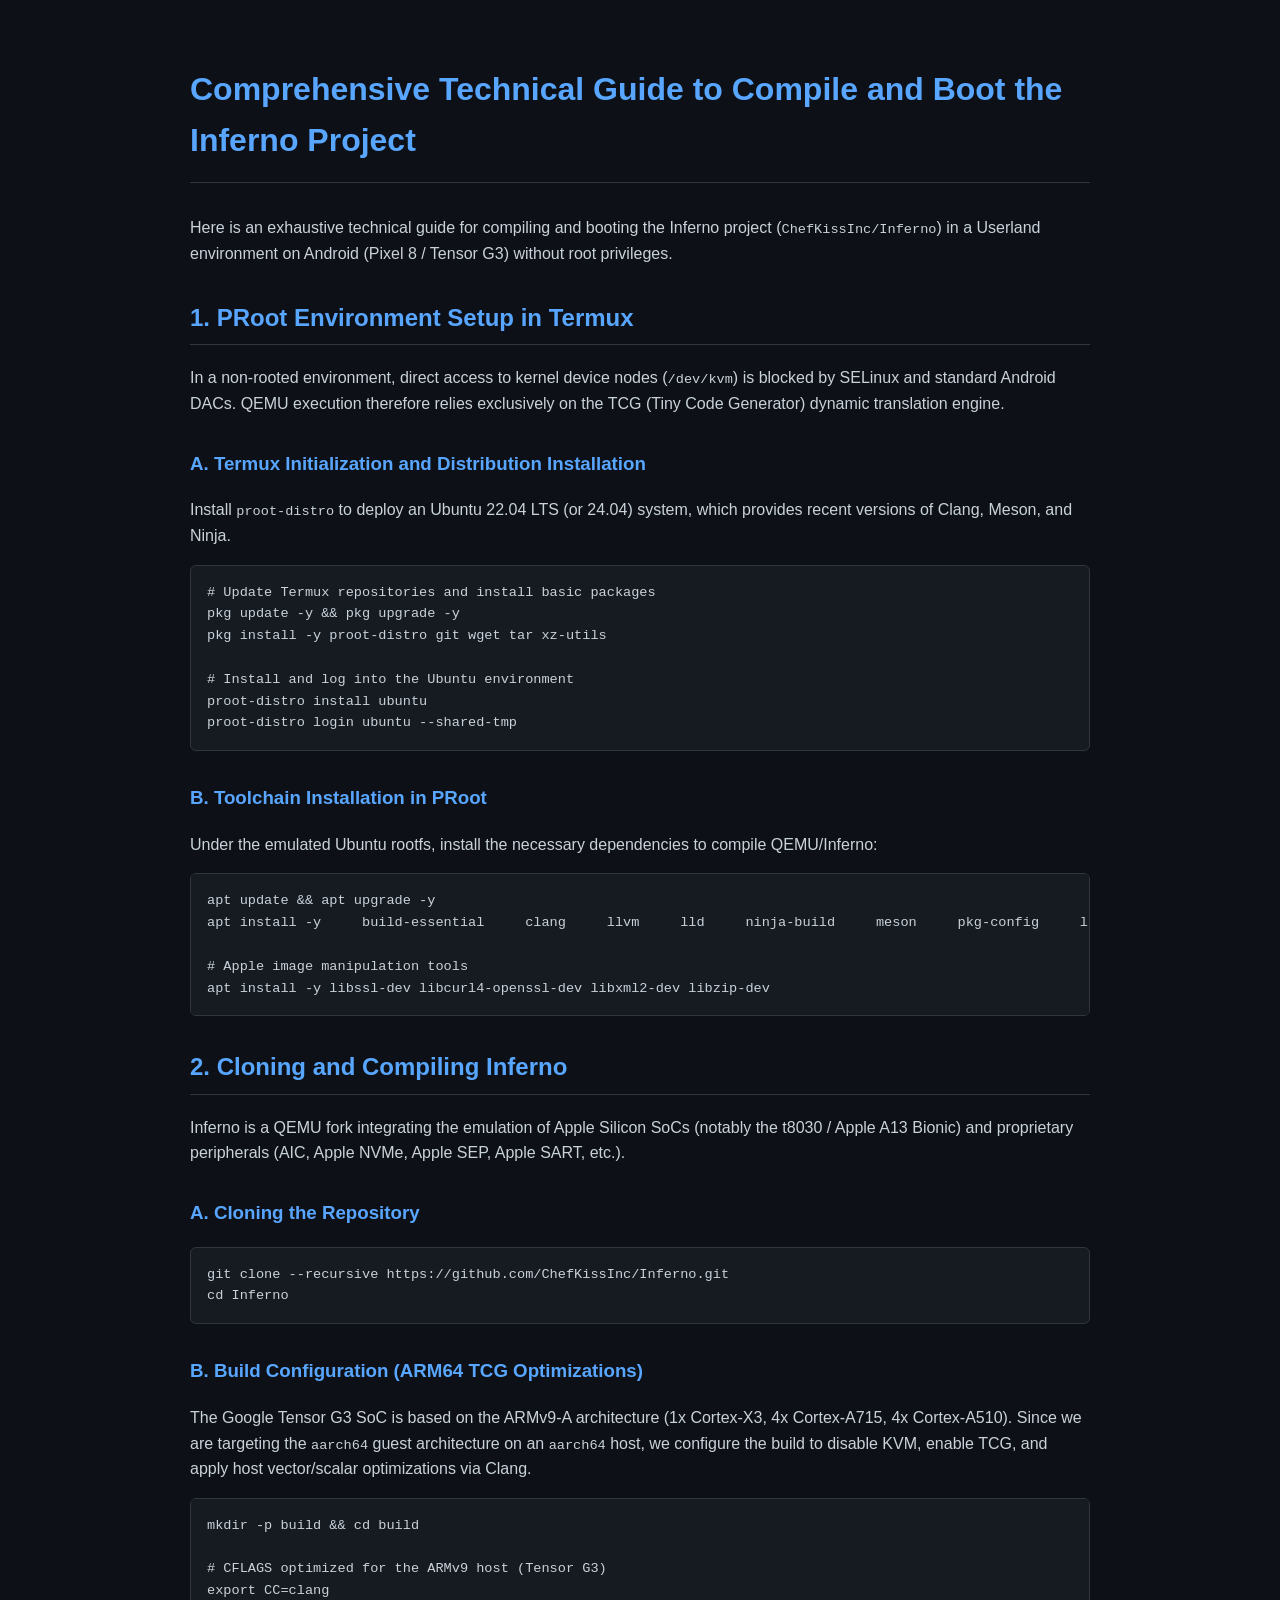
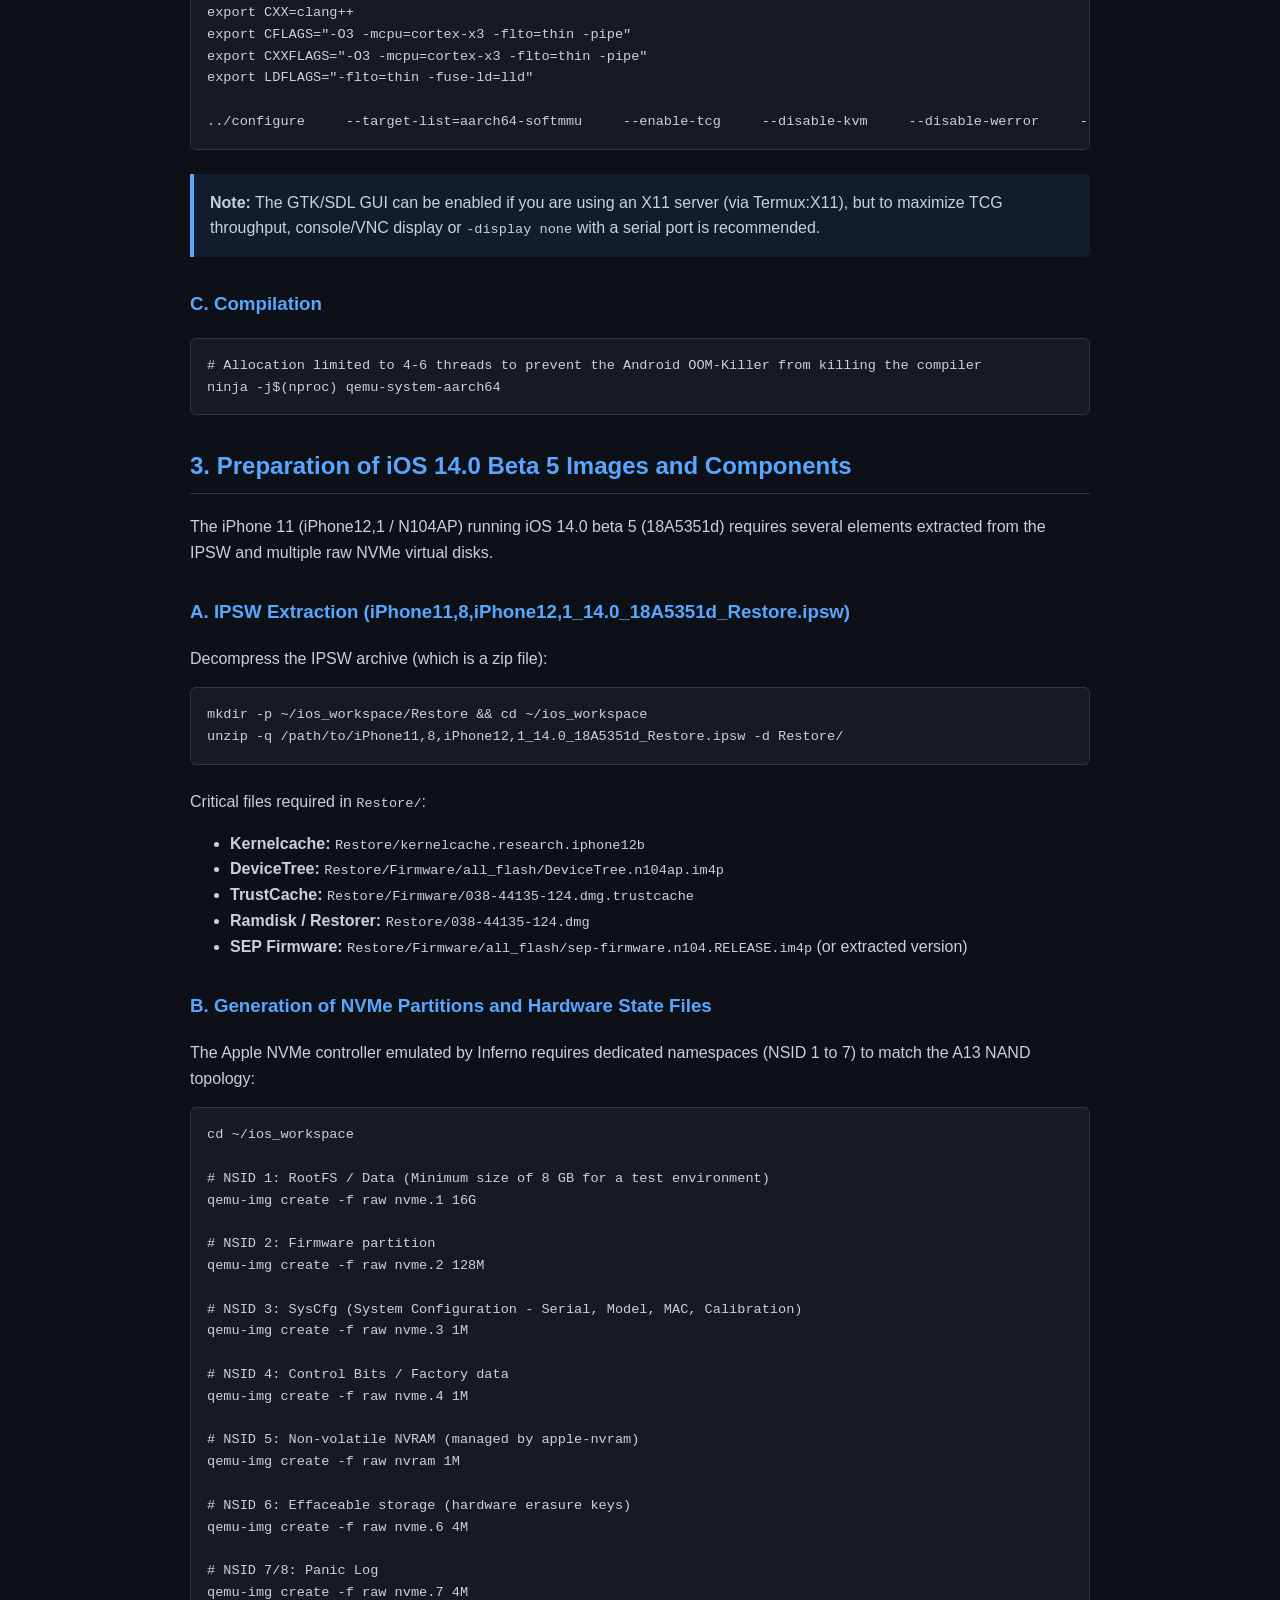
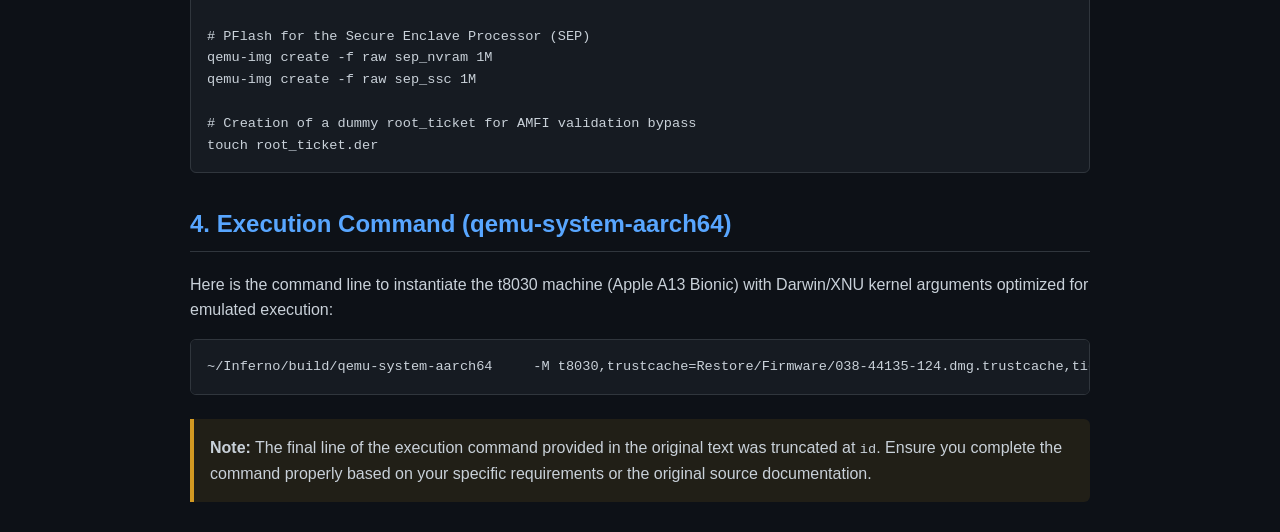
==== inferno_compilation_guide.html @ 0f3bca00 "Add guide Add Inferno (Apple Silicon Emulation) guide for Android Devices." ====
<!DOCTYPE html>
<html lang="en">
<head>
    <meta charset="UTF-8">
    <meta name="viewport" content="width=device-width, initial-scale=1.0">
    <title>Inferno Project Compilation Guide for Android</title>
    <style>
        :root {
            --bg-color: #0d1117;
            --text-color: #c9d1d9;
            --heading-color: #58a6ff;
            --code-bg: #161b22;
            --border-color: #30363d;
            --accent-color: #238636;
        }
        body {
            font-family: -apple-system, BlinkMacSystemFont, "Segoe UI", Helvetica, Arial, sans-serif;
            line-height: 1.6;
            color: var(--text-color);
            background-color: var(--bg-color);
            max-width: 900px;
            margin: 0 auto;
            padding: 2rem;
        }
        h1, h2, h3 {
            color: var(--heading-color);
            margin-top: 2rem;
        }
        h1 {
            border-bottom: 1px solid var(--border-color);
            padding-bottom: 0.5em;
            margin-bottom: 2rem;
        }
        h2 {
            border-bottom: 1px solid var(--border-color);
            padding-bottom: 0.3em;
        }
        p {
            margin-bottom: 1rem;
        }
        pre {
            background-color: var(--code-bg);
            border: 1px solid var(--border-color);
            border-radius: 6px;
            padding: 1rem;
            overflow-x: auto;
            margin-bottom: 1.5rem;
        }
        code {
            font-family: ui-monospace, SFMono-Regular, SF Mono, Menlo, Consolas, Liberation Mono, monospace;
            font-size: 85%;
        }
        .note {
            padding: 1rem;
            background-color: rgba(56, 139, 253, 0.1);
            border-left: 4px solid var(--heading-color);
            border-radius: 0 6px 6px 0;
            margin-bottom: 1.5rem;
        }
        .warning {
            padding: 1rem;
            background-color: rgba(210, 153, 34, 0.1);
            border-left: 4px solid #d29922;
            border-radius: 0 6px 6px 0;
            margin-top: 1rem;
        }
    </style>
</head>
<body>

    <h1>Comprehensive Technical Guide to Compile and Boot the Inferno Project</h1>
    <p>Here is an exhaustive technical guide for compiling and booting the Inferno project (<code>ChefKissInc/Inferno</code>) in a Userland environment on Android (Pixel 8 / Tensor G3) without root privileges.</p>

    <h2>1. PRoot Environment Setup in Termux</h2>
    <p>In a non-rooted environment, direct access to kernel device nodes (<code>/dev/kvm</code>) is blocked by SELinux and standard Android DACs. QEMU execution therefore relies exclusively on the TCG (Tiny Code Generator) dynamic translation engine.</p>

    <h3>A. Termux Initialization and Distribution Installation</h3>
    <p>Install <code>proot-distro</code> to deploy an Ubuntu 22.04 LTS (or 24.04) system, which provides recent versions of Clang, Meson, and Ninja.</p>
    
    <pre><code># Update Termux repositories and install basic packages
pkg update -y && pkg upgrade -y
pkg install -y proot-distro git wget tar xz-utils

# Install and log into the Ubuntu environment
proot-distro install ubuntu
proot-distro login ubuntu --shared-tmp</code></pre>

    <h3>B. Toolchain Installation in PRoot</h3>
    <p>Under the emulated Ubuntu rootfs, install the necessary dependencies to compile QEMU/Inferno:</p>
    
    <pre><code>apt update && apt upgrade -y
apt install -y     build-essential     clang     llvm     lld     ninja-build     meson     pkg-config     libglib2.0-dev     libpixman-1-dev     libfdt-dev     libcapstone-dev     libslirp-dev     libpng-dev     libjpeg-turbo8-dev     python3     python3-pip     python3-setuptools     python3-venv     bison     flex     libgcrypt20-dev     libgnutls28-dev     libepoxy-dev

# Apple image manipulation tools
apt install -y libssl-dev libcurl4-openssl-dev libxml2-dev libzip-dev</code></pre>

    <h2>2. Cloning and Compiling Inferno</h2>
    <p>Inferno is a QEMU fork integrating the emulation of Apple Silicon SoCs (notably the t8030 / Apple A13 Bionic) and proprietary peripherals (AIC, Apple NVMe, Apple SEP, Apple SART, etc.).</p>

    <h3>A. Cloning the Repository</h3>
    <pre><code>git clone --recursive https://github.com/ChefKissInc/Inferno.git
cd Inferno</code></pre>

    <h3>B. Build Configuration (ARM64 TCG Optimizations)</h3>
    <p>The Google Tensor G3 SoC is based on the ARMv9-A architecture (1x Cortex-X3, 4x Cortex-A715, 4x Cortex-A510). Since we are targeting the <code>aarch64</code> guest architecture on an <code>aarch64</code> host, we configure the build to disable KVM, enable TCG, and apply host vector/scalar optimizations via Clang.</p>

    <pre><code>mkdir -p build && cd build

# CFLAGS optimized for the ARMv9 host (Tensor G3)
export CC=clang
export CXX=clang++
export CFLAGS="-O3 -mcpu=cortex-x3 -flto=thin -pipe"
export CXXFLAGS="-O3 -mcpu=cortex-x3 -flto=thin -pipe"
export LDFLAGS="-flto=thin -fuse-ld=lld"

../configure     --target-list=aarch64-softmmu     --enable-tcg     --disable-kvm     --disable-werror     --disable-docs     --disable-gtk     --disable-sdl     --enable-slirp     --enable-pie     --extra-cflags="$CFLAGS"     --extra-ldflags="$LDFLAGS"</code></pre>

    <div class="note">
        <strong>Note:</strong> The GTK/SDL GUI can be enabled if you are using an X11 server (via Termux:X11), but to maximize TCG throughput, console/VNC display or <code>-display none</code> with a serial port is recommended.
    </div>

    <h3>C. Compilation</h3>
    <pre><code># Allocation limited to 4-6 threads to prevent the Android OOM-Killer from killing the compiler
ninja -j$(nproc) qemu-system-aarch64</code></pre>

    <h2>3. Preparation of iOS 14.0 Beta 5 Images and Components</h2>
    <p>The iPhone 11 (iPhone12,1 / N104AP) running iOS 14.0 beta 5 (18A5351d) requires several elements extracted from the IPSW and multiple raw NVMe virtual disks.</p>

    <h3>A. IPSW Extraction (iPhone11,8,iPhone12,1_14.0_18A5351d_Restore.ipsw)</h3>
    <p>Decompress the IPSW archive (which is a zip file):</p>
    
    <pre><code>mkdir -p ~/ios_workspace/Restore && cd ~/ios_workspace
unzip -q /path/to/iPhone11,8,iPhone12,1_14.0_18A5351d_Restore.ipsw -d Restore/</code></pre>

    <p>Critical files required in <code>Restore/</code>:</p>
    <ul>
        <li><strong>Kernelcache:</strong> <code>Restore/kernelcache.research.iphone12b</code></li>
        <li><strong>DeviceTree:</strong> <code>Restore/Firmware/all_flash/DeviceTree.n104ap.im4p</code></li>
        <li><strong>TrustCache:</strong> <code>Restore/Firmware/038-44135-124.dmg.trustcache</code></li>
        <li><strong>Ramdisk / Restorer:</strong> <code>Restore/038-44135-124.dmg</code></li>
        <li><strong>SEP Firmware:</strong> <code>Restore/Firmware/all_flash/sep-firmware.n104.RELEASE.im4p</code> (or extracted version)</li>
    </ul>

    <h3>B. Generation of NVMe Partitions and Hardware State Files</h3>
    <p>The Apple NVMe controller emulated by Inferno requires dedicated namespaces (NSID 1 to 7) to match the A13 NAND topology:</p>

    <pre><code>cd ~/ios_workspace

# NSID 1: RootFS / Data (Minimum size of 8 GB for a test environment)
qemu-img create -f raw nvme.1 16G

# NSID 2: Firmware partition
qemu-img create -f raw nvme.2 128M

# NSID 3: SysCfg (System Configuration - Serial, Model, MAC, Calibration)
qemu-img create -f raw nvme.3 1M

# NSID 4: Control Bits / Factory data
qemu-img create -f raw nvme.4 1M

# NSID 5: Non-volatile NVRAM (managed by apple-nvram)
qemu-img create -f raw nvram 1M

# NSID 6: Effaceable storage (hardware erasure keys)
qemu-img create -f raw nvme.6 4M

# NSID 7/8: Panic Log
qemu-img create -f raw nvme.7 4M

# PFlash for the Secure Enclave Processor (SEP)
qemu-img create -f raw sep_nvram 1M
qemu-img create -f raw sep_ssc 1M

# Creation of a dummy root_ticket for AMFI validation bypass
touch root_ticket.der</code></pre>

    <h2>4. Execution Command (qemu-system-aarch64)</h2>
    <p>Here is the command line to instantiate the t8030 machine (Apple A13 Bionic) with Darwin/XNU kernel arguments optimized for emulated execution:</p>

    <pre><code>~/Inferno/build/qemu-system-aarch64     -M t8030,trustcache=Restore/Firmware/038-44135-124.dmg.trustcache,ticket=root_ticket.der,kaslr-off=true     -kernel Restore/kernelcache.research.iphone12b     -dtb Restore/Firmware/all_flash/DeviceTree.n104ap.im4p     -initrd Restore/038-44135-124.dmg     -append "tlto_us=-1 mtxspin=-1 agm-genuine=1 agm-authentic=1 agm-trusted=1 serial=3 launchd_unsecure_cache=1 wdt=-1 -v -vm_compressor_wk_sw"     -smp 4     -m 4G     -serial mon:stdio     -nographic     -drive file=sep_nvram,if=pflash,format=raw     -drive file=sep_ssc,if=pflash,format=raw     -drive file=nvme.1,format=raw,if=none,id=drive.1     -device nvme-ns,drive=drive.1,bus=nvme-bus.0,nsid=1,nstype=1,logical_block_size=4096,physical_block_size=4096     -drive file=nvme.2,format=raw,if=none,id=drive.2     -device nvme-ns,drive=drive.2,bus=nvme-bus.0,nsid=2,nstype=2,logical_block_size=4096,physical_block_size=4096     -drive file=nvme.3,format=raw,if=none,id=drive.3     -device nvme-ns,drive=drive.3,bus=nvme-bus.0,nsid=3,nstype=3,logical_block_size=4096,physical_block_size=4096     -drive file=nvme.4,format=raw,if=none,id=drive.4     -device nvme-ns,drive=drive.4,bus=nvme-bus.0,nsid=4,nstype=4,logical_block_size=4096,physical_block_size=4096     -drive file=nvram,if=none,format=raw,id=nvram     -device apple-nvram,drive=nvram,bus=nvme-bus.0,nsid=5,nstype=5,id</code></pre>

    <div class="warning">
        <strong>Note:</strong> The final line of the execution command provided in the original text was truncated at <code>id</code>. Ensure you complete the command properly based on your specific requirements or the original source documentation.
    </div>

</body>
</html>
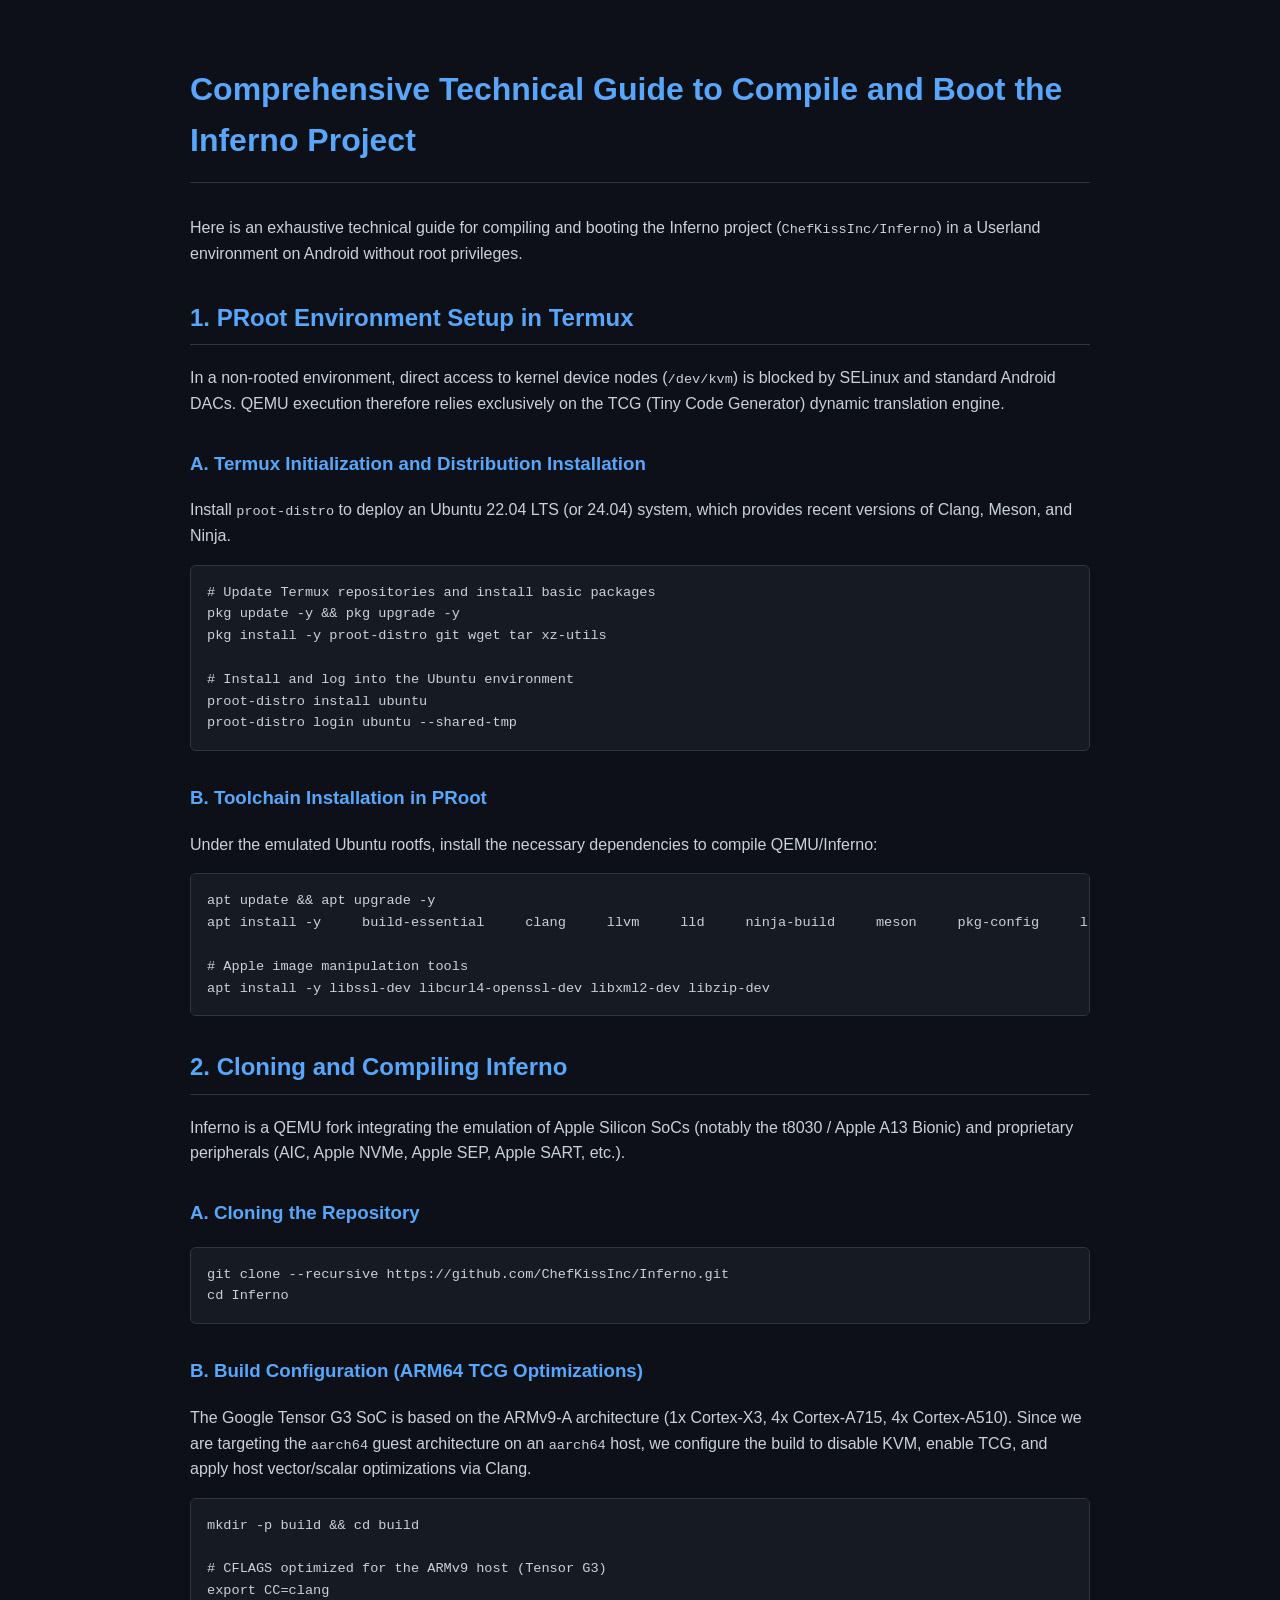
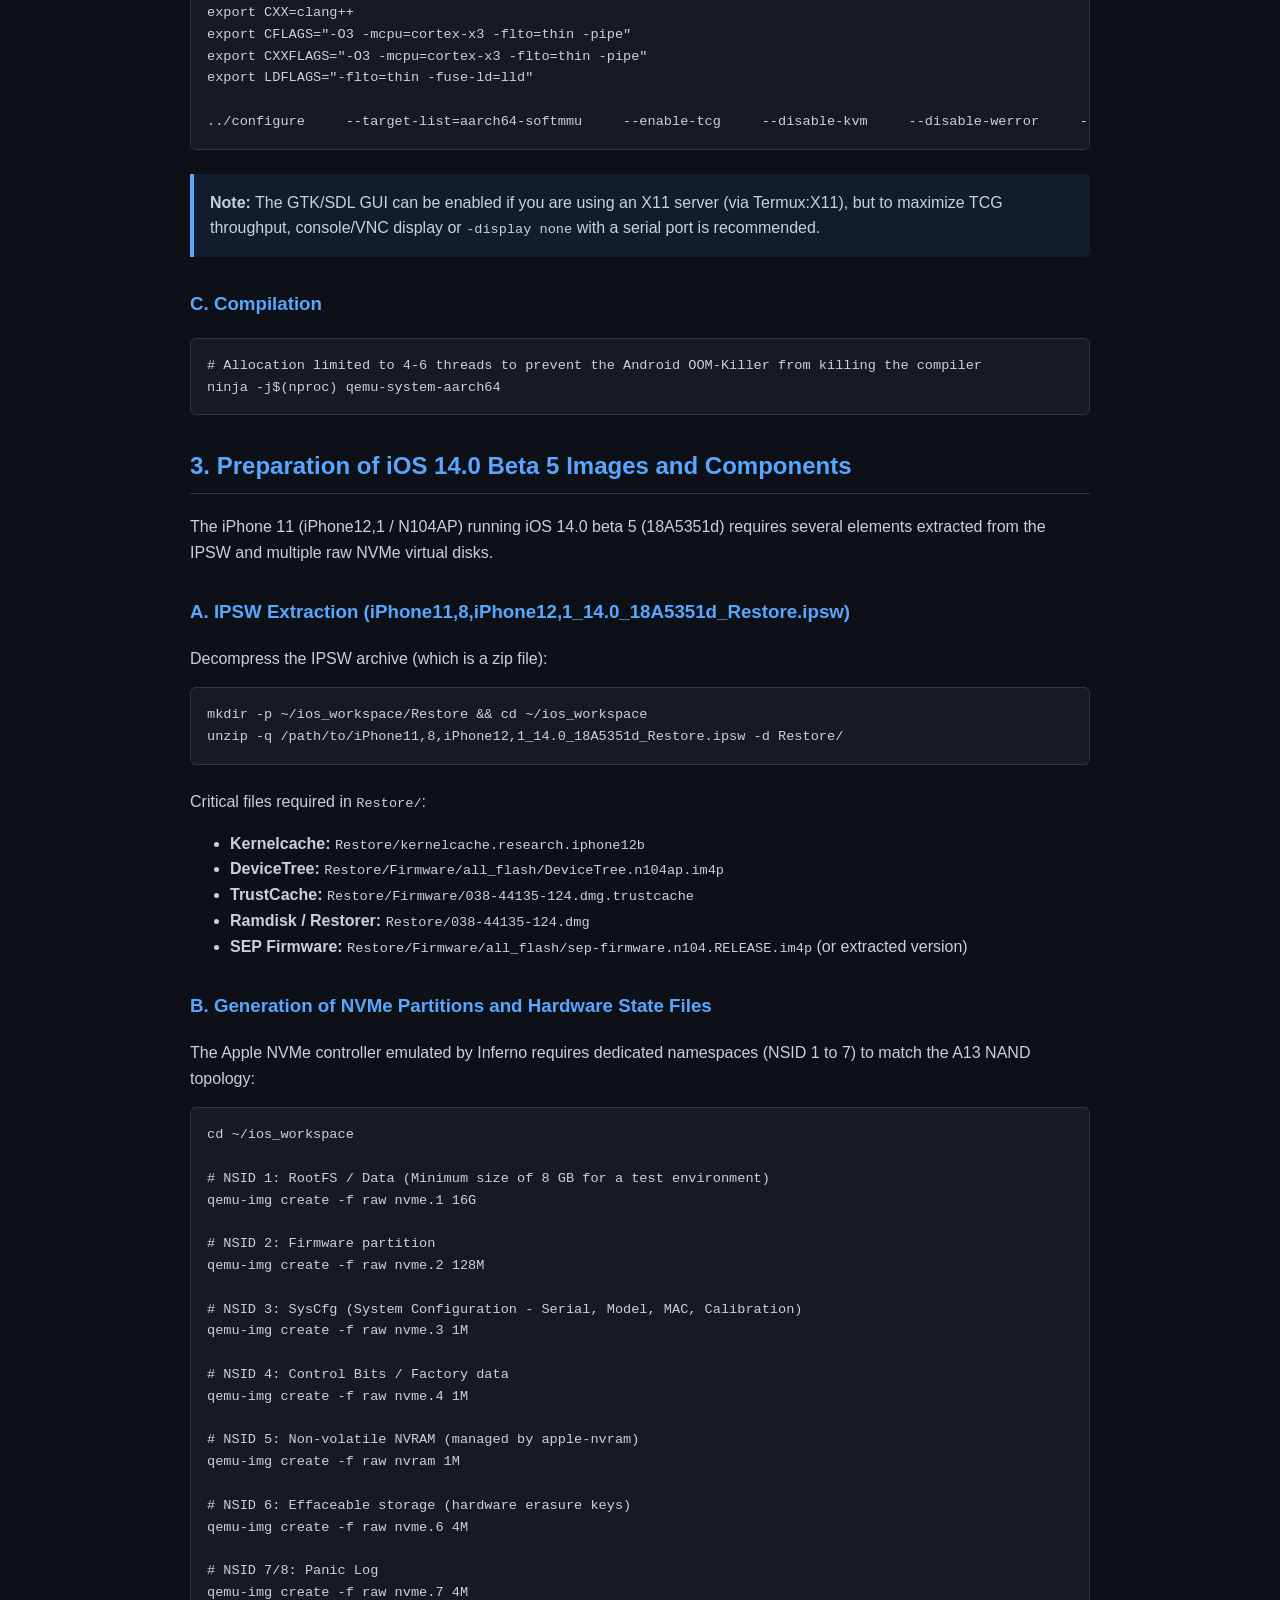
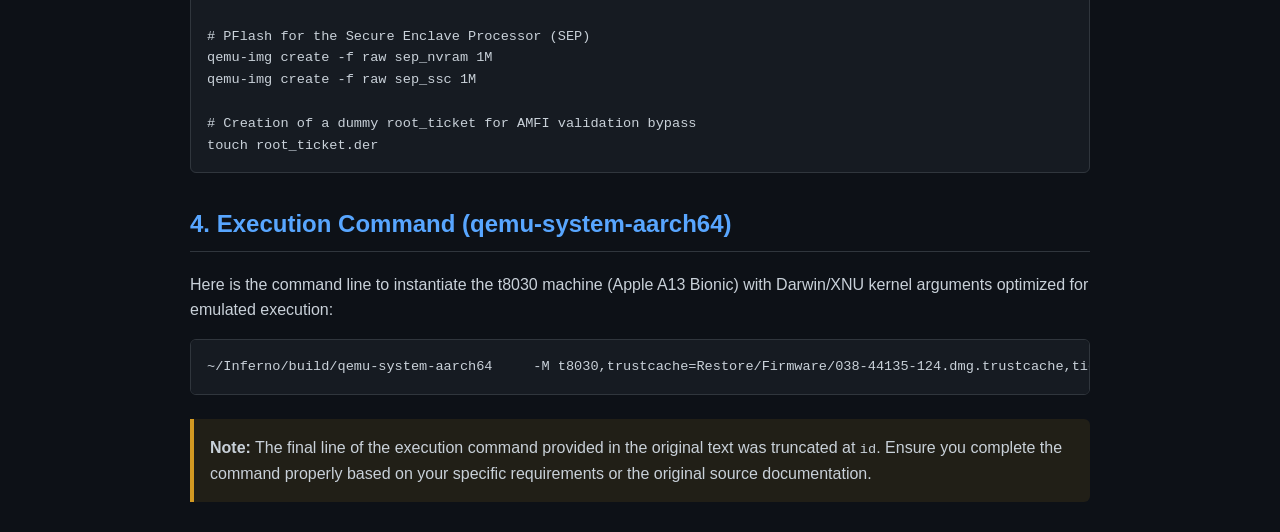
==== commit 214c6353: "Update introduction for Inferno compilation guide Removed specific mention of Android device model f" ====
--- a/inferno_compilation_guide.html
+++ b/inferno_compilation_guide.html
@@ -69,7 +69,7 @@
 <body>
 
     <h1>Comprehensive Technical Guide to Compile and Boot the Inferno Project</h1>
-    <p>Here is an exhaustive technical guide for compiling and booting the Inferno project (<code>ChefKissInc/Inferno</code>) in a Userland environment on Android (Pixel 8 / Tensor G3) without root privileges.</p>
+    <p>Here is an exhaustive technical guide for compiling and booting the Inferno project (<code>ChefKissInc/Inferno</code>) in a Userland environment on Android without root privileges.</p>
 
     <h2>1. PRoot Environment Setup in Termux</h2>
     <p>In a non-rooted environment, direct access to kernel device nodes (<code>/dev/kvm</code>) is blocked by SELinux and standard Android DACs. QEMU execution therefore relies exclusively on the TCG (Tiny Code Generator) dynamic translation engine.</p>
